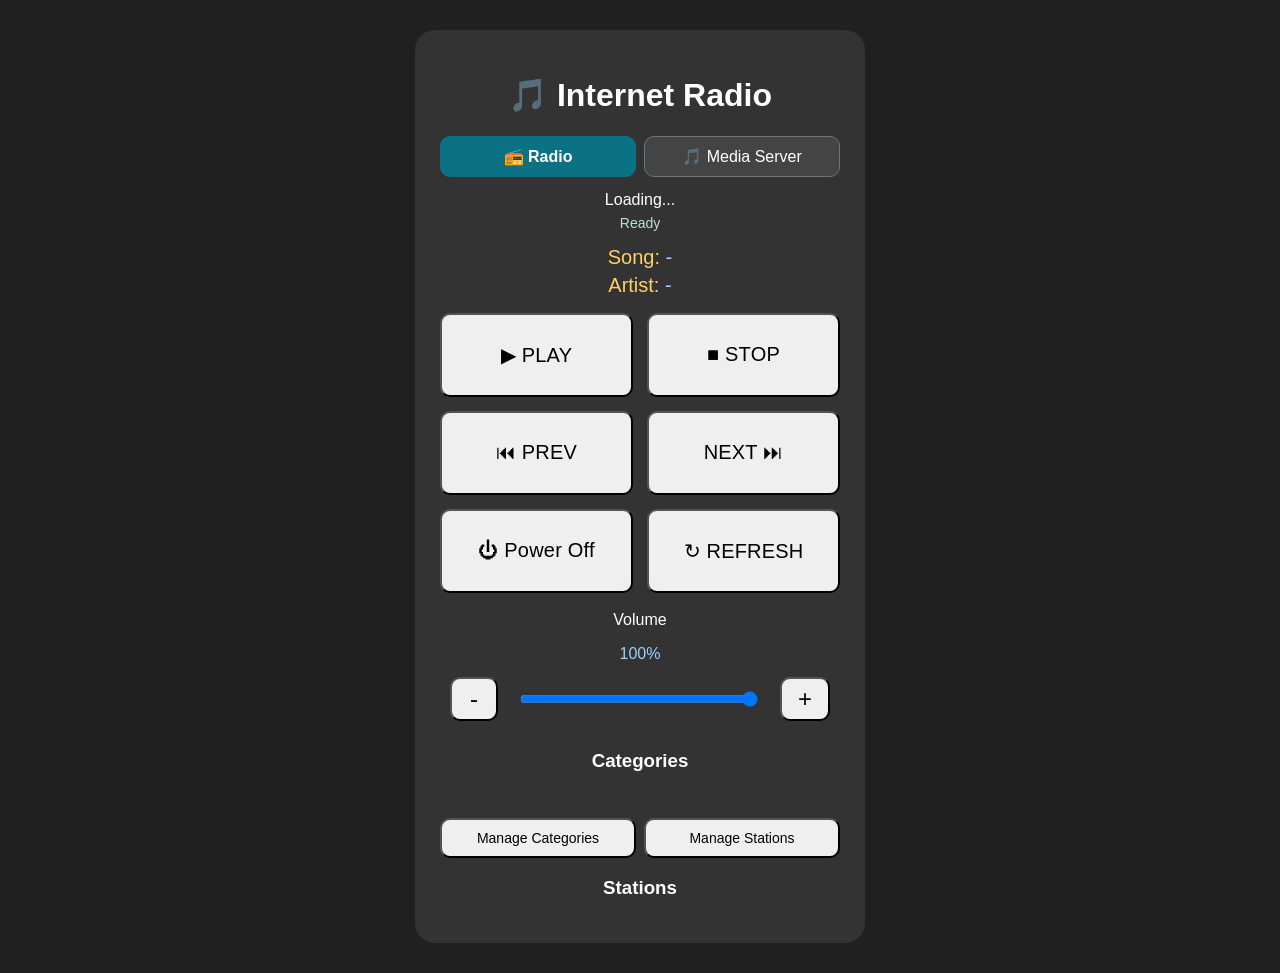
==== templates/index.html @ 2a94af9d "initial commit" ====
<!DOCTYPE html>
<html>

<head>

<meta name="viewport"
content="width=device-width, initial-scale=1">

<title>Internet Radio</title>

<link rel="stylesheet"
href="/static/style.css?v=20260815a">

</head>


<body>

<div class="radio">

<h1>🎵 Internet Radio</h1>

<div class="mode-selector">
<button id="modeRadioBtn" class="mode-btn active" onclick="setMode('radio')">📻 Radio</button>
<button id="modeMediaBtn" class="mode-btn" onclick="setMode('media_server')">🎵 Media Server</button>
</div>

<div id="station">
Loading...
</div>

<div id="statusText" class="status-text">
Ready
</div>

<div class="now-playing">
<div id="songTitle" class="now-line"><span class="now-label">Song:</span> <span id="songTitleValue" class="now-value">-</span></div>
<div id="songArtist" class="now-line"><span class="now-label">Artist:</span> <span id="songArtistValue" class="now-value">-</span></div>
</div>

<div class="control-grid">
<button id="playBtn" class="control-btn" onclick="togglePlay()">
▶ PLAY
</button>

<button class="control-btn" onclick="stopRadio()">
■ STOP
</button>

<button class="control-btn" onclick="prevStation()">
⏮ PREV
</button>

<button class="control-btn" onclick="nextStation()">
NEXT ⏭
</button>

<button class="control-btn power-btn" onclick="powerOff()">
⏻ Power Off
</button>

<button class="control-btn refresh-btn" onclick="refreshPage()">
↻ REFRESH
</button>
</div>


<p>Volume</p>

<div id="volumeValue">100%</div>

<div class="volume-row">
<button class="volume-step-btn" onclick="decreaseVolume()">-</button>

<input
type="range"
min="0"
max="100"
value="100"
id="volumeSlider"
onchange="setVolume(this.value)">

<button class="volume-step-btn" onclick="increaseVolume()">+</button>
</div>

<div id="radioSection" class="mode-section">
<h3>Categories</h3>

<div id="categories" class="categories-scroll"></div>

<div class="manage-buttons">
<button class="manage-toggle-btn" onclick="openManageCategoriesModal()">Manage Categories</button>
<button id="manageStationsBtn" class="manage-toggle-btn" onclick="openManageStationsModal()">Manage Stations</button>
</div>

<h3>Stations</h3>

<div id="stations"></div>
</div>

<div id="mediaSection" class="mode-section hidden">
<h3>Media Servers</h3>

<div class="manage-buttons">
<button class="manage-toggle-btn" onclick="refreshDlnaServers()">Refresh Servers</button>
<button class="manage-toggle-btn" onclick="goDlnaHome()">Go Home</button>
</div>

<div id="dlnaServers"></div>

<h3>Browse</h3>
<div id="dlnaBreadcrumb" class="categories-scroll"></div>
<button id="dlnaUpBtn" class="dlna-up-btn hidden" onclick="goUpDlnaLevel()"><img src="/static/icons/up-arrow.svg" alt="Up"></button>
<div id="dlnaItems"></div>
</div>

<div id="manageCategoriesModal" class="modal hidden">
<div class="modal-card">
<h4>Manage Categories</h4>
<div class="manager-grid">
<div id="selectedCategoryName" class="modal-note">Selected: -</div>
<input id="newCategoryName" type="text" placeholder="Add new category">
<button onclick="addCategory()">Add Category</button>
<input id="renameCategoryName" type="text" placeholder="Rename selected category">
</div>
<div class="modal-actions">
<button onclick="renameSelectedCategory()">Save Name</button>
<button onclick="deleteSelectedCategory()">Delete Selected</button>
</div>
<div class="modal-actions single">
<button onclick="closeManageCategoriesModal()">Close</button>
</div>
</div>
</div>

<div id="manageStationsModal" class="modal hidden">
<div class="modal-card">
<h4>Manage Stations</h4>
<div id="manageStationsTitle" class="modal-note">Category: -</div>
<div class="manager-grid">
<input id="newStationName" type="text" placeholder="Station name">
<input id="newStationUrl" type="text" placeholder="Stream URL">
<button onclick="addStationToSelectedCategory()">Add Station</button>
</div>
<div id="stationAdminList" class="admin-list"></div>
<div class="modal-actions single">
<button onclick="closeManageStationsModal()">Close</button>
</div>
</div>
</div>

<div id="editStationModal" class="modal hidden">
<div class="modal-card">
<h4>Edit Station</h4>
<div class="manager-grid">
<input id="editStationName" type="text" placeholder="Station name">
<input id="editStationUrl" type="text" placeholder="Stream URL">
<select id="editStationCategory"></select>
</div>
<div class="modal-actions">
<button onclick="saveEditStation()">Save</button>
<button onclick="closeEditStationModal()">Cancel</button>
</div>
</div>
</div>


</div>


<script src="/static/app.js?v=20260815a"></script>

</body>

</html>
---- static/style.css ----
body {

background:#202020;

font-family:
Arial;

color:white;

text-align:center;

}


.radio {

margin:30px auto;

max-width:400px;

background:#333;

padding:25px;

border-radius:20px;

}

.status-text {
margin-top: 6px;
margin-bottom: 12px;
color: #b7e4c7;
font-size: 14px;
}

.now-playing {
margin-top: 4px;
margin-bottom: 14px;
font-size: 20px;
min-height: 36px;
}

.now-line {
line-height: 1.4;
}

.now-label {
color: #ffd166;
}

.now-value {
color: #9ad1ff;
}

.mode-selector {
display: grid;
grid-template-columns: repeat(2, minmax(0, 1fr));
gap: 8px;
margin: 0 0 14px;
}

.mode-btn {
font-size: 16px;
padding: 10px 12px;
margin: 0;
border-radius: 10px;
border: 1px solid #6c757d;
background: #444;
color: #fff;
}

.mode-btn.active {
background: #0b7285;
border-color: #0b7285;
font-weight: 700;
}

.mode-section.hidden {
display: none;
}

.dlna-path-pill {
flex: 0 0 auto;
background: #495057;
color: #fff;
border: 0;
border-radius: 999px;
padding: 8px 14px;
font-size: 13px;
margin: 0;
}

.dlna-up-btn {
display: block;
background: transparent;
border: 0;
padding: 0;
margin: 8px 0;
line-height: 1;
text-align: left;
}

.dlna-up-btn img {
height: 3em;
width: auto;
display: block;
}

.dlna-up-btn.hidden {
display: none;
}

.dlna-item-title {
font-size: 17px;
font-weight: 700;
text-align: left;
flex: 1;
}

.dlna-item-meta {
margin-top: 4px;
font-size: 12px;
opacity: 0.85;
word-break: break-all;
text-align: left;
}


button {

font-size:20px;

padding:15px 30px;

margin:10px;

border-radius:10px;

}

.control-grid {
display: grid;
grid-template-columns: repeat(2, minmax(0, 1fr));
gap: 14px;
margin: 8px 0 18px;
}

.control-btn {
margin: 0;
width: 100%;
min-height: 84px;
font-size: 20px;
padding: 0;
display: inline-flex;
align-items: center;
justify-content: center;
letter-spacing: 0.2px;
}

#playBtn {
grid-column: 1;
grid-row: 1;
}

.control-btn:nth-of-type(2) {
grid-column: 2;
grid-row: 1;
}

.control-btn:nth-of-type(3) {
grid-column: 1;
grid-row: 2;
}

.control-btn:nth-of-type(4) {
grid-column: 2;
grid-row: 2;
}

#volumeValue {
font-size: 16px;
margin-bottom: 4px;
color: #9ad1ff;
}

.volume-row {
display: flex;
align-items: center;
justify-content: center;
gap: 10px;
}

#volumeSlider {
flex: 1;
max-width: 250px;
}

.volume-step-btn {
font-size: 24px;
padding: 8px 16px;
line-height: 1;
min-width: 48px;
}


.station {
 
background:#555;
 
padding:15px;
 
margin:10px;
 
border-radius:10px;
display: flex;
align-items: center;
justify-content: space-between;
gap: 10px;
 
}

.station.active {
background: #0b7285;
font-weight: 700;
}

.station-main {
font-size: 18px;
font-weight: 700;
text-align: left;
flex: 1;
}

.favorite-btn {
font-size: 24px;
padding: 0;
margin: 0;
border: 0;
background: transparent;
color: #fff;
line-height: 1;
min-width: 28px;
cursor: pointer;
}

.favorite-btn.is-favorite {
color: #ff3b30;
}

.station-sub {
margin-top: 6px;
font-size: 12px;
opacity: 0.85;
word-break: break-all;
}

.station.folder-item {
background: #4a4a4a;
}

.station.track-item {
background: #555;
}

.categories-scroll {
display: flex;
gap: 10px;
overflow-x: auto;
padding: 8px 4px 12px;
margin-bottom: 8px;
}

.manage-buttons {
display: grid;
grid-template-columns: 1fr 1fr;
gap: 8px;
margin-bottom: 10px;
}

.manage-toggle-btn {
font-size: 14px;
padding: 10px;
margin: 0;
}

.category-pill {
flex: 0 0 auto;
background: #495057;
color: #fff;
border: 0;
border-radius: 999px;
padding: 8px 14px;
font-size: 14px;
margin: 0;
}

.category-pill.active {
background: #0b7285;
font-weight: 700;
}

.manager {
background: #424242;
border-radius: 12px;
padding: 12px;
margin: 10px 0 16px;
}

.manager h4 {
margin: 0 0 10px;
font-size: 16px;
}

.manager-row,
.manager-grid {
display: grid;
gap: 8px;
}

.manager-row {
grid-template-columns: 1fr auto;
}

.manager-grid {
grid-template-columns: 1fr;
}

.manager input,
.manager select {
width: 100%;
box-sizing: border-box;
padding: 10px;
border-radius: 8px;
border: 1px solid #666;
background: #2b2b2b;
color: #fff;
font-size: 14px;
}

.manager button,
.admin-actions button {
padding: 8px 12px;
font-size: 14px;
margin: 0;
}

.admin-list {
margin-top: 10px;
display: grid;
gap: 8px;
}

.admin-item {
display: flex;
justify-content: space-between;
align-items: center;
gap: 8px;
padding: 8px;
background: #3a3a3a;
border-radius: 8px;
}

.admin-actions {
display: inline-flex;
gap: 6px;
}

.station-actions {
margin-top: 10px;
justify-content: center;
}

.empty {
padding: 14px;
opacity: 0.8;
}

.modal {
position: fixed;
inset: 0;
background: rgba(0, 0, 0, 0.6);
display: flex;
align-items: center;
justify-content: center;
padding: 16px;
z-index: 30;
}

.modal.hidden {
display: none;
}

.modal-card {
width: 100%;
max-width: 380px;
background: #2f2f2f;
border-radius: 12px;
padding: 14px;
text-align: left;
}

.modal-card h4 {
margin: 0 0 10px;
text-align: center;
}

.modal-note {
font-size: 13px;
color: #9ad1ff;
}

.modal-actions {
margin-top: 12px;
display: grid;
grid-template-columns: 1fr 1fr;
gap: 8px;
}

.modal-actions.single {
grid-template-columns: 1fr;
}

.modal-actions button {
font-size: 14px;
padding: 10px;
margin: 0;
}

.power-btn {
grid-column: 1;
grid-row: 3;
}

.refresh-btn {
grid-column: 2;
grid-row: 3;
}

@media (max-width: 480px) {
.control-btn {
font-size: 18px;
min-height: 72px;
}

.manager-row {
grid-template-columns: 1fr;
}

.manage-buttons {
grid-template-columns: 1fr;
}
}
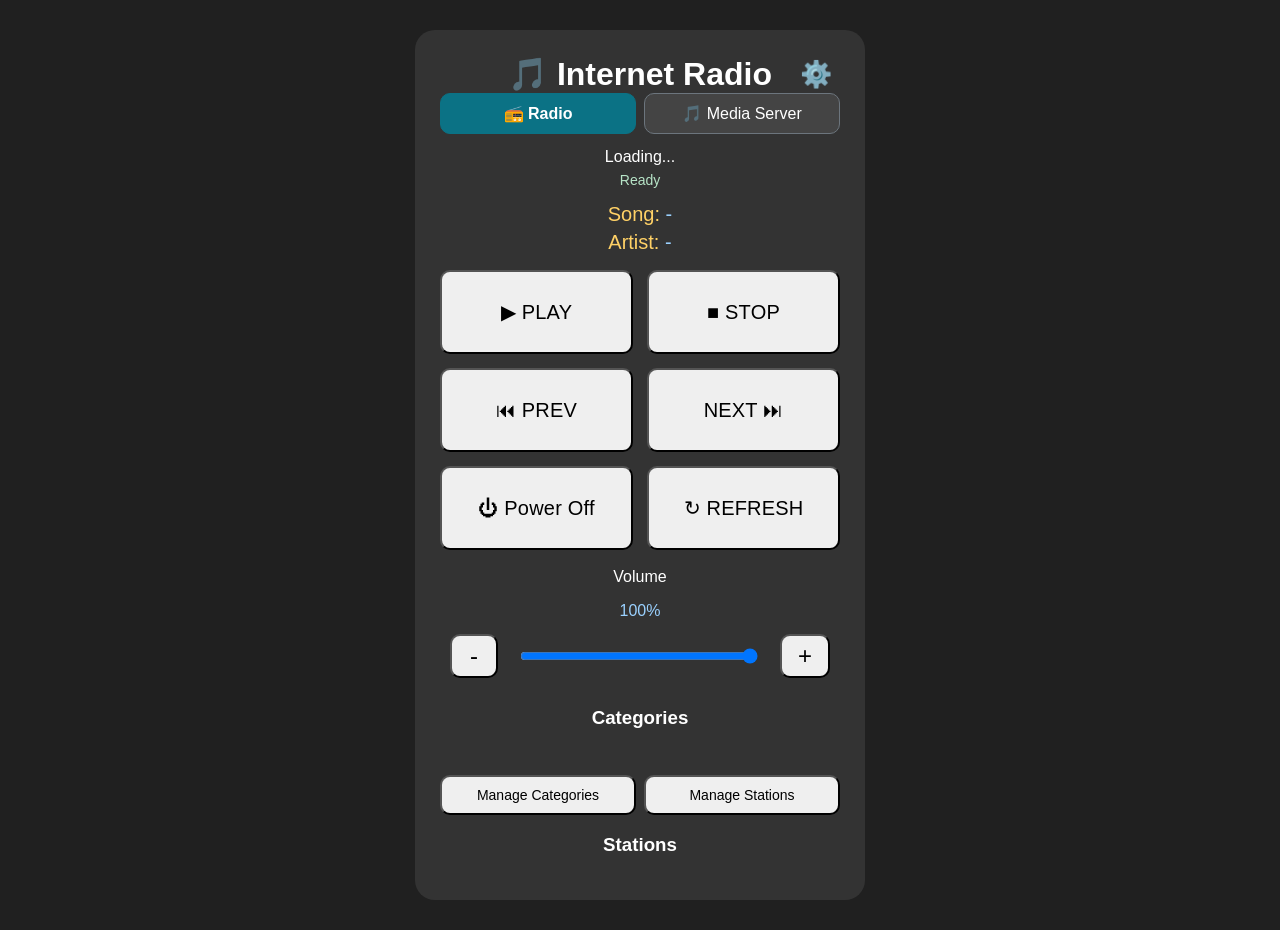
==== commit 77fabcda: "add bluetooth and wifi function" ====
--- a/templates/index.html
+++ b/templates/index.html
@@ -9,7 +9,7 @@
 <title>Internet Radio</title>
 
 <link rel="stylesheet"
-href="/static/style.css?v=20260815a">
+href="/static/style.css?v=20260817d">
 
 </head>
 
@@ -18,7 +18,10 @@
 
 <div class="radio">
 
+<div class="app-header">
 <h1>🎵 Internet Radio</h1>
+<button id="settingsBtn" class="settings-btn" onclick="openSettingsModal()" aria-label="Settings" title="Settings">⚙️</button>
+</div>
 
 <div class="mode-selector">
 <button id="modeRadioBtn" class="mode-btn active" onclick="setMode('radio')">📻 Radio</button>
@@ -164,11 +167,77 @@
 </div>
 </div>
 
-
-</div>
-
-
-<script src="/static/app.js?v=20260815a"></script>
+<div id="settingsModal" class="modal hidden">
+<div class="modal-card">
+<h4>Settings</h4>
+<div class="settings-list">
+<button class="settings-item" onclick="openBluetoothModal()">
+<span>🔵 Bluetooth</span>
+<span class="settings-item-arrow">›</span>
+</button>
+<button class="settings-item" onclick="openWifiModal()">
+<span>📶 Wi-Fi</span>
+<span class="settings-item-arrow">›</span>
+</button>
+</div>
+<div class="modal-actions single">
+<button onclick="closeSettingsModal()">Close</button>
+</div>
+</div>
+</div>
+
+<div id="bluetoothModal" class="modal hidden">
+<div class="modal-card">
+<h4>Bluetooth</h4>
+<div class="bluetooth-power-row">
+<span>Bluetooth</span>
+<label class="toggle-switch">
+<input type="checkbox" id="bluetoothPowerToggle" onchange="toggleBluetoothPower(this.checked)">
+<span class="toggle-slider"></span>
+</label>
+</div>
+<div id="bluetoothNote" class="modal-note">Turn off Bluetooth to use the headphone jack.</div>
+<div class="modal-actions single">
+<button id="bluetoothScanBtn" onclick="scanBluetoothDevices()">🔍 Scan for Devices</button>
+</div>
+<div id="bluetoothDeviceList" class="admin-list"></div>
+<div class="modal-actions single">
+<button onclick="closeBluetoothModal()">Back</button>
+</div>
+</div>
+</div>
+
+<div id="wifiModal" class="modal hidden">
+<div class="modal-card">
+<h4>Wi-Fi</h4>
+<div id="wifiStatusNote" class="modal-note">Checking status...</div>
+<div class="modal-actions single">
+<button id="wifiScanBtn" onclick="scanWifiNetworks()">🔍 Scan for Networks</button>
+</div>
+<div id="wifiNetworkList" class="admin-list"></div>
+
+<div id="wifiConnectForm" class="wifi-connect-form hidden">
+<div id="wifiConnectSsid" class="modal-note">Connect to: -</div>
+<input id="wifiPasswordInput" type="password" placeholder="Wi-Fi password">
+<div class="modal-actions">
+<button onclick="submitWifiConnect()">Connect</button>
+<button onclick="cancelWifiConnect()">Cancel</button>
+</div>
+</div>
+
+<div class="modal-actions single">
+<button onclick="closeWifiModal()">Back</button>
+</div>
+</div>
+</div>
+
+
+</div>
+
+
+
+
+<script src="/static/app.js?v=20260817d"></script>
 
 </body>
 
--- a/static/style.css
+++ b/static/style.css
@@ -450,3 +450,162 @@
 grid-template-columns: 1fr;
 }
 }
+
+.app-header {
+position: relative;
+display: flex;
+align-items: center;
+justify-content: center;
+}
+
+.app-header h1 {
+margin: 0;
+flex: 1;
+}
+
+.settings-btn {
+position: absolute;
+right: 0;
+top: 50%;
+transform: translateY(-50%);
+background: transparent;
+border: 0;
+font-size: 26px;
+padding: 4px 8px;
+margin: 0;
+line-height: 1;
+cursor: pointer;
+}
+
+.settings-list {
+display: grid;
+gap: 8px;
+}
+
+.settings-item {
+display: flex;
+align-items: center;
+justify-content: space-between;
+background: #3a3a3a;
+border: 0;
+border-radius: 10px;
+padding: 14px;
+margin: 0;
+font-size: 16px;
+color: #fff;
+width: 100%;
+box-sizing: border-box;
+}
+
+.settings-item:disabled {
+opacity: 0.55;
+cursor: not-allowed;
+}
+
+.settings-item-arrow {
+font-size: 20px;
+opacity: 0.7;
+}
+
+.settings-item-note {
+font-size: 12px;
+color: #9ad1ff;
+}
+
+.bluetooth-power-row {
+display: flex;
+align-items: center;
+justify-content: space-between;
+font-size: 16px;
+margin-bottom: 8px;
+}
+
+.toggle-switch {
+position: relative;
+display: inline-block;
+width: 50px;
+height: 28px;
+}
+
+.toggle-switch input {
+opacity: 0;
+width: 0;
+height: 0;
+}
+
+.toggle-slider {
+position: absolute;
+cursor: pointer;
+inset: 0;
+background: #666;
+border-radius: 999px;
+transition: 0.2s;
+}
+
+.toggle-slider::before {
+content: "";
+position: absolute;
+height: 22px;
+width: 22px;
+left: 3px;
+top: 3px;
+background: #fff;
+border-radius: 50%;
+transition: 0.2s;
+}
+
+.toggle-switch input:checked + .toggle-slider {
+background: #0b7285;
+}
+
+.toggle-switch input:checked + .toggle-slider::before {
+transform: translateX(22px);
+}
+
+.toggle-switch input:disabled + .toggle-slider {
+opacity: 0.5;
+cursor: not-allowed;
+}
+
+.device-item-main {
+display: flex;
+flex-direction: column;
+text-align: left;
+gap: 2px;
+}
+
+.device-item-name {
+font-size: 15px;
+font-weight: 700;
+}
+
+.device-item-status {
+font-size: 12px;
+color: #9ad1ff;
+}
+
+.device-item-status.connected {
+color: #63e6be;
+}
+
+.wifi-connect-form {
+margin-top: 10px;
+display: grid;
+gap: 8px;
+}
+
+.wifi-connect-form.hidden {
+display: none;
+}
+
+.wifi-connect-form input {
+width: 100%;
+box-sizing: border-box;
+padding: 10px;
+border-radius: 8px;
+border: 1px solid #666;
+background: #2b2b2b;
+color: #fff;
+font-size: 14px;
+}
+
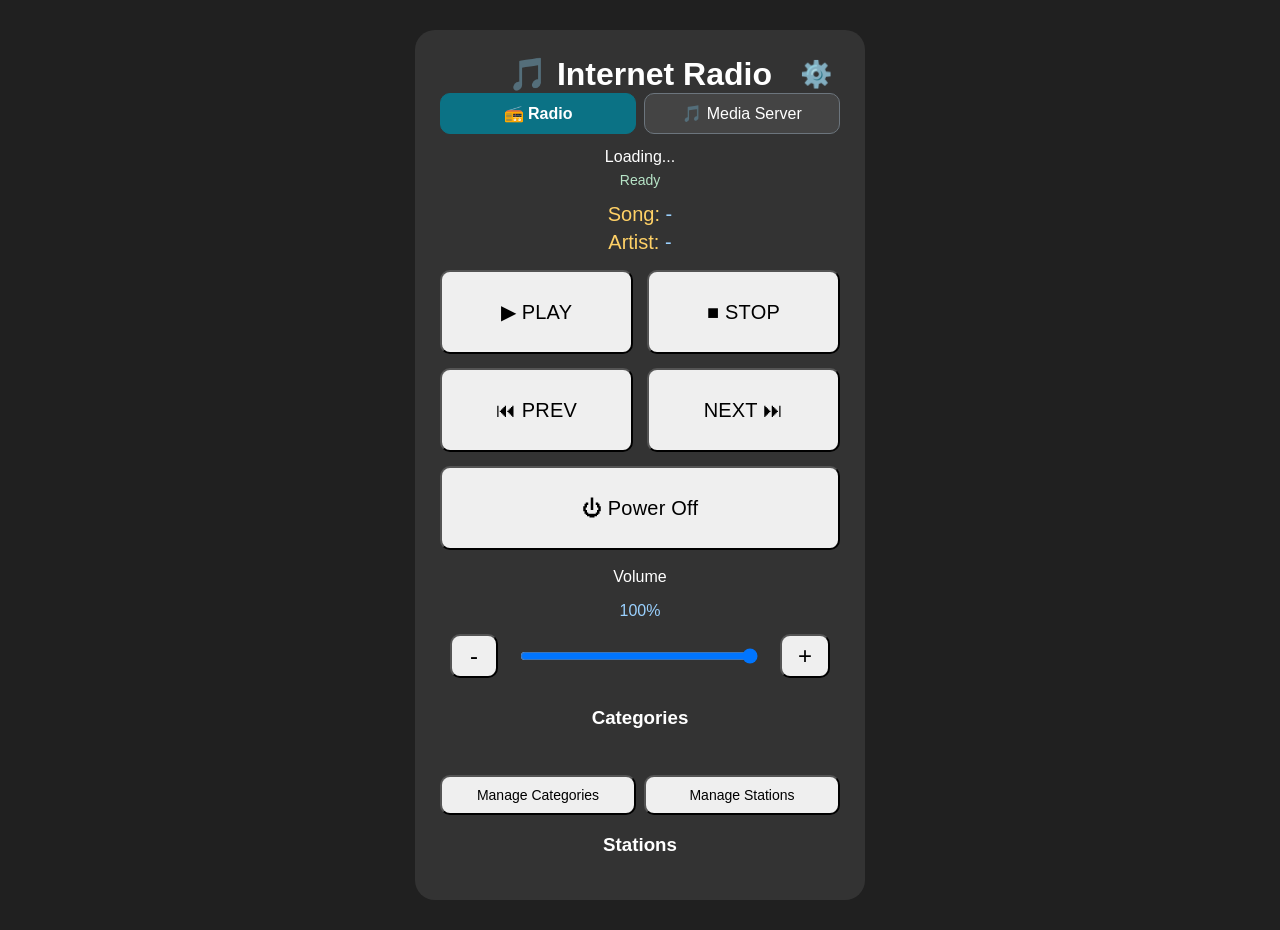
==== commit 80ca68c6: "correct for the internet connection for the app" ====
--- a/templates/index.html
+++ b/templates/index.html
@@ -19,7 +19,7 @@
 <div class="radio">
 
 <div class="app-header">
-<h1>🎵 Internet Radio</h1>
+<h1 id="appRadioName">🎵 Internet Radio</h1>
 <button id="settingsBtn" class="settings-btn" onclick="openSettingsModal()" aria-label="Settings" title="Settings">⚙️</button>
 </div>
 
@@ -60,10 +60,6 @@
 
 <button class="control-btn power-btn" onclick="powerOff()">
 ⏻ Power Off
-</button>
-
-<button class="control-btn refresh-btn" onclick="refreshPage()">
-↻ REFRESH
 </button>
 </div>
 
@@ -179,9 +175,26 @@
 <span>📶 Wi-Fi</span>
 <span class="settings-item-arrow">›</span>
 </button>
+<button class="settings-item" onclick="openRenameRadioModal()">
+<span>📝 Rename Radio</span>
+<span class="settings-item-arrow">›</span>
+</button>
 </div>
 <div class="modal-actions single">
 <button onclick="closeSettingsModal()">Close</button>
+</div>
+</div>
+</div>
+
+<div id="renameRadioModal" class="modal hidden">
+<div class="modal-card">
+<h4>Rename Radio</h4>
+<div class="manager-grid">
+<input id="renameRadioInput" type="text" placeholder="Enter radio name">
+</div>
+<div class="modal-actions">
+<button onclick="saveRadioName()">Save</button>
+<button onclick="closeRenameRadioModal()">Cancel</button>
 </div>
 </div>
 </div>
--- a/static/style.css
+++ b/static/style.css
@@ -427,12 +427,7 @@
 }
 
 .power-btn {
-grid-column: 1;
-grid-row: 3;
-}
-
-.refresh-btn {
-grid-column: 2;
+grid-column: 1 / span 2;
 grid-row: 3;
 }
 
@@ -579,6 +574,12 @@
 font-weight: 700;
 }
 
+.device-item-mac {
+font-family: monospace;
+font-size: 12px;
+color: #d2d2d2;
+}
+
 .device-item-status {
 font-size: 12px;
 color: #9ad1ff;
